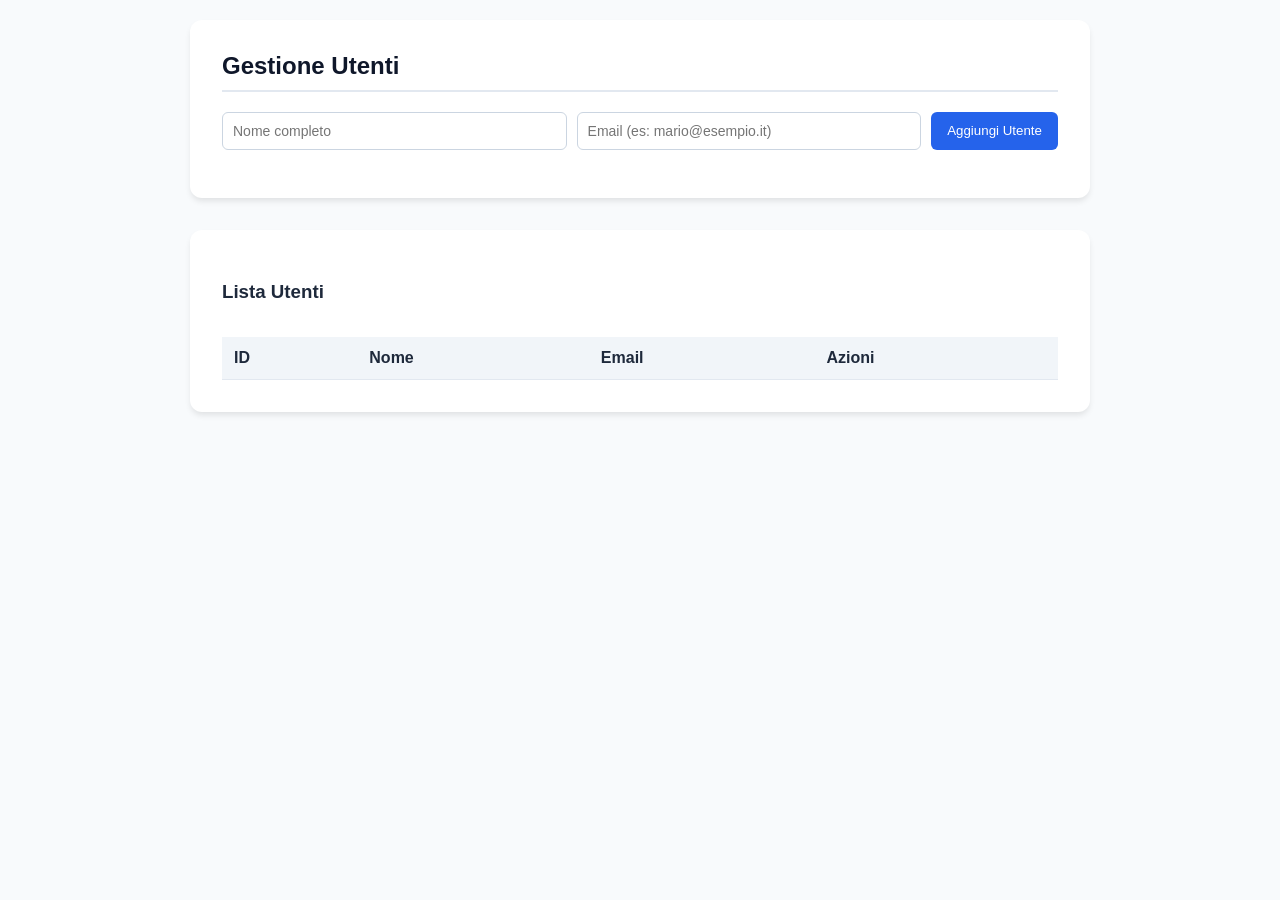
==== wsphp/api/index.html @ f83e4114 "Add files via upload" ====
<!DOCTYPE html>
<html lang="it">
<head>
    <meta charset="UTF-8">
    <meta name="viewport" content="width=device-width, initial-scale=1.0">
    <title>Test API</title>
    <style>
        :root { --primary: #2563eb; --danger: #dc2626; --success: #16a34a; --bg: #f8fafc; }
        body { font-family: 'Segoe UI', Tahoma, Geneva, Verdana, sans-serif; background: var(--bg); margin: 0; padding: 20px; color: #1e293b; }
        .container { max-width: 900px; margin: 0 auto; }
        .card { background: white; padding: 2rem; border-radius: 12px; box-shadow: 0 4px 6px -1px rgba(0,0,0,0.1); margin-bottom: 2rem; }
        h2 { margin-top: 0; color: #0f172a; border-bottom: 2px solid #e2e8f0; padding-bottom: 10px; }
        
        /* Form Styles */
        .form-group { display: grid; grid-template-columns: 1fr 1fr auto; gap: 10px; margin-bottom: 1rem; }
        input { padding: 10px; border: 1px solid #cbd5e1; border-radius: 6px; font-size: 14px; }
        input:focus { outline: 2px solid var(--primary); border-color: transparent; }
        
        /* Table Styles */
        table { width: 100%; border-collapse: collapse; margin-top: 1rem; }
        th, td { padding: 12px; text-align: left; border-bottom: 1px solid #e2e8f0; }
        th { background: #f1f5f9; font-weight: 600; }
        tr:hover { background: #f8fafc; }

        /* Buttons */
        button { cursor: pointer; padding: 8px 16px; border: none; border-radius: 6px; font-weight: 500; transition: all 0.2s; }
        .btn-add { background: var(--primary); color: white; width: 100%; }
        .btn-edit { background: #e2e8f0; color: #475569; margin-right: 5px; }
        .btn-delete { background: #fee2e2; color: var(--danger); }
        button:hover { opacity: 0.9; transform: translateY(-1px); }
        
        .status-badge { font-size: 12px; padding: 4px 8px; border-radius: 12px; background: #dcfce7; color: var(--success); display: none; }
    </style>
</head>
<body>

<div class="container">
    <div class="card">
        <h2>Gestione Utenti</h2>
        <div id="userForm">
            <input type="hidden" id="editId">
            <div class="form-group">
                <input type="text" id="nome" placeholder="Nome completo" required>
                <input type="email" id="email" placeholder="Email (es: mario@esempio.it)" required>
                <button onclick="saveUser()" id="saveBtn" class="btn-add">Aggiungi Utente</button>
            </div>
            <button onclick="resetForm()" id="cancelBtn" style="display:none; background:#94a3b8; color:white;">Annulla Modifica</button>
        </div>
    </div>

    <div class="card">
        <div style="display: flex; justify-content: space-between; align-items: center;">
            <h3>Lista Utenti</h3>
            <span id="status" class="status-badge">Sincronizzato</span>
        </div>
        <table id="userTable">
            <thead>
                <tr>
                    <th>ID</th>
                    <th>Nome</th>
                    <th>Email</th>
                    <th>Azioni</th>
                </tr>
            </thead>
            <tbody id="userList">
                </tbody>
        </table>
    </div>
</div>

<script>
const baseUrl = "http://localhost/wsphp/api/user";

// Carica utenti all'avvio
document.addEventListener('DOMContentLoaded', fetchUsers);

async function fetchUsers() {
    try {
        const res = await fetch(baseUrl);
        const data = await res.json();
        renderTable(data);
    } catch (err) {
        console.error("Errore caricamento:", err);
    }
}

function renderTable(users) {
    const tbody = document.getElementById('userList');
    tbody.innerHTML = '';
    
    // Gestiamo sia se l'API restituisce un oggetto che un array
    Object.keys(users).forEach(id => {
        const user = users[id];
        tbody.innerHTML += `
            <tr>
                <td>#${id}</td>
                <td>${user.nome}</td>
                <td>${user.email}</td>
                <td>
                    <button class="btn-edit" onclick="editUser('${id}', '${user.nome}', '${user.email}')">Modifica</button>
                    <button class="btn-delete" onclick="deleteUser('${id}')">Elimina</button>
                </td>
            </tr>
        `;
    });
}

async function saveUser() {
    const id = document.getElementById('editId').value;
    const nome = document.getElementById('nome').value;
    const email = document.getElementById('email').value;

    if(!nome || !email) return alert("Compila tutti i campi!");

    const method = id === "" ? "POST" : "PUT";
    const url = id === "" ? baseUrl : `${baseUrl}/${id}`;

    try {
        const res = await fetch(url, {
            method: method,
            headers: { "Content-Type": "application/json" },
            body: JSON.stringify({ nome, email })
        });

        if(res.ok) {
            resetForm();
            fetchUsers();
            showStatus();
        }
    } catch (err) {
        alert("Errore durante il salvataggio");
    }
}

async function deleteUser(id) {
    if(!confirm("Sei sicuro di voler eliminare questo utente?")) return;

    try {
        await fetch(`${baseUrl}/${id}`, { method: "DELETE" });
        fetchUsers();
        showStatus();
    } catch (err) {
        console.error(err);
    }
}

function editUser(id, nome, email) {
    document.getElementById('editId').value = id;
    document.getElementById('nome').value = nome;
    document.getElementById('email').value = email;
    document.getElementById('saveBtn').innerText = "Aggiorna Utente";
    document.getElementById('cancelBtn').style.display = "inline-block";
}

function resetForm() {
    document.getElementById('editId').value = "";
    document.getElementById('nome').value = "";
    document.getElementById('email').value = "";
    document.getElementById('saveBtn').innerText = "Aggiungi Utente";
    document.getElementById('cancelBtn').style.display = "none";
}

function showStatus() {
    const badge = document.getElementById('status');
    badge.style.display = "inline";
    setTimeout(() => badge.style.display = "none", 2000);
}
</script>

</body>
</html>
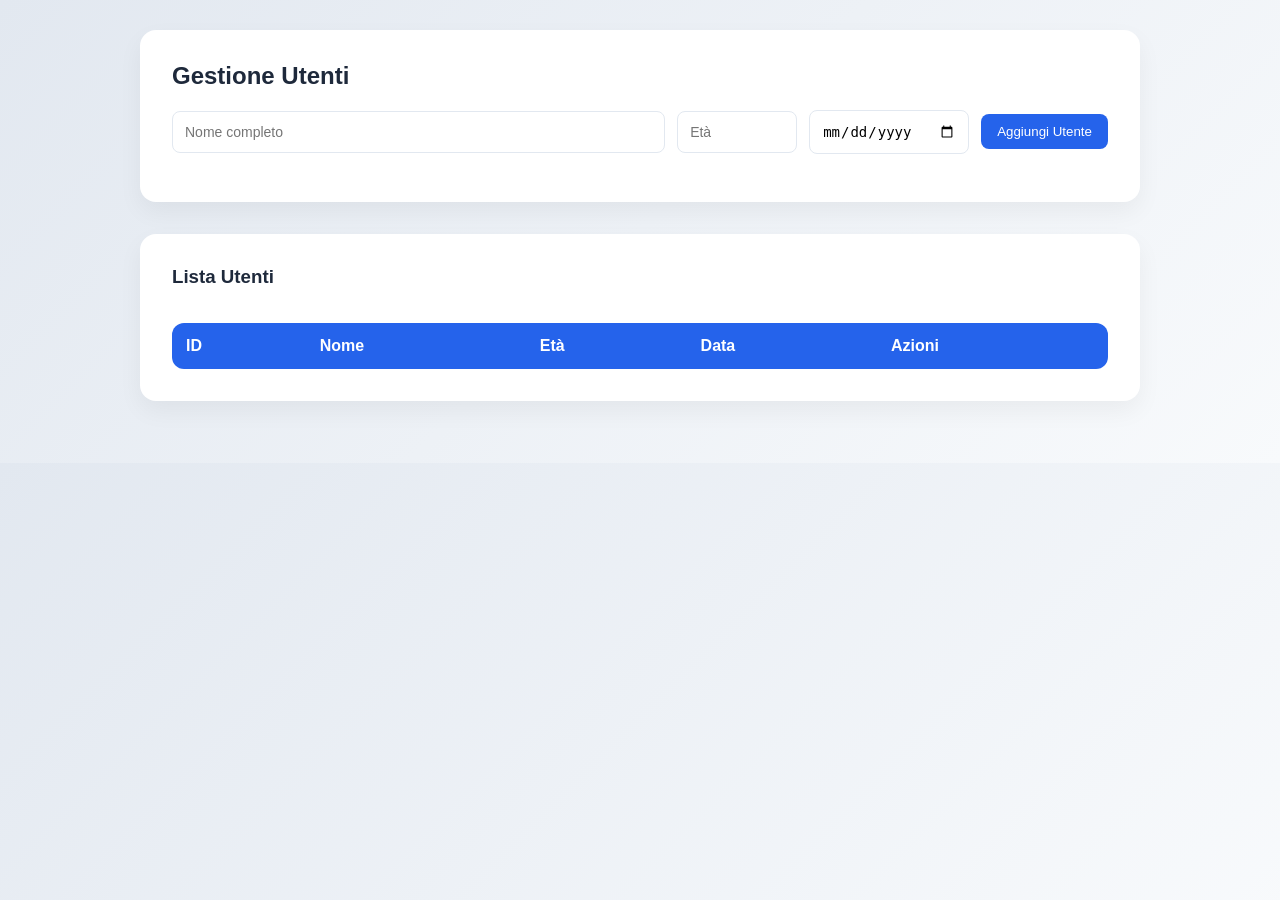
==== commit 313fb0b5: "Add files via upload" ====
--- a/wsphp/api/index.html
+++ b/wsphp/api/index.html
@@ -5,31 +5,207 @@
     <meta name="viewport" content="width=device-width, initial-scale=1.0">
     <title>Test API</title>
     <style>
-        :root { --primary: #2563eb; --danger: #dc2626; --success: #16a34a; --bg: #f8fafc; }
-        body { font-family: 'Segoe UI', Tahoma, Geneva, Verdana, sans-serif; background: var(--bg); margin: 0; padding: 20px; color: #1e293b; }
-        .container { max-width: 900px; margin: 0 auto; }
-        .card { background: white; padding: 2rem; border-radius: 12px; box-shadow: 0 4px 6px -1px rgba(0,0,0,0.1); margin-bottom: 2rem; }
-        h2 { margin-top: 0; color: #0f172a; border-bottom: 2px solid #e2e8f0; padding-bottom: 10px; }
-        
-        /* Form Styles */
-        .form-group { display: grid; grid-template-columns: 1fr 1fr auto; gap: 10px; margin-bottom: 1rem; }
-        input { padding: 10px; border: 1px solid #cbd5e1; border-radius: 6px; font-size: 14px; }
-        input:focus { outline: 2px solid var(--primary); border-color: transparent; }
-        
-        /* Table Styles */
-        table { width: 100%; border-collapse: collapse; margin-top: 1rem; }
-        th, td { padding: 12px; text-align: left; border-bottom: 1px solid #e2e8f0; }
-        th { background: #f1f5f9; font-weight: 600; }
-        tr:hover { background: #f8fafc; }
-
+        :root {
+            --primary: #2563eb;
+            --primary-dark: #1e40af;
+            --danger: #dc2626;
+            --success: #16a34a;
+            --bg: #f1f5f9;
+            --card-bg: #ffffff;
+            --text: #1e293b;
+            --border: #e2e8f0;
+        }
+        
+        /* Reset */
+        * {
+            box-sizing: border-box;
+        }
+        
+        /* Body */
+        body {
+            font-family: 'Inter', 'Segoe UI', sans-serif;
+            background: linear-gradient(135deg, #e2e8f0, #f8fafc);
+            margin: 0;
+            padding: 30px 15px;
+            color: var(--text);
+        }
+        
+        /* Container */
+        .container {
+            max-width: 1000px;
+            margin: auto;
+        }
+        
+        /* Card */
+        .card {
+            background: var(--card-bg);
+            padding: 2rem;
+            border-radius: 16px;
+            box-shadow: 0 10px 25px rgba(0,0,0,0.05);
+            margin-bottom: 2rem;
+            transition: transform 0.2s ease;
+        }
+        
+        .card:hover {
+            transform: translateY(-3px);
+        }
+        
+        /* Titles */
+        h2, h3 {
+            margin-top: 0;
+            font-weight: 600;
+        }
+        
+        /* Form */
+        .form-group {
+            display: grid;
+            grid-template-columns: 1fr 120px 160px auto;
+            gap: 12px;
+            align-items: center;
+            margin-bottom: 1rem;
+        }
+        
+        input {
+            padding: 12px;
+            border: 1px solid var(--border);
+            border-radius: 8px;
+            font-size: 14px;
+            transition: all 0.2s ease;
+        }
+        
+        input:focus {
+            outline: none;
+            border-color: var(--primary);
+            box-shadow: 0 0 0 3px rgba(37, 99, 235, 0.15);
+        }
+        
         /* Buttons */
-        button { cursor: pointer; padding: 8px 16px; border: none; border-radius: 6px; font-weight: 500; transition: all 0.2s; }
-        .btn-add { background: var(--primary); color: white; width: 100%; }
-        .btn-edit { background: #e2e8f0; color: #475569; margin-right: 5px; }
-        .btn-delete { background: #fee2e2; color: var(--danger); }
-        button:hover { opacity: 0.9; transform: translateY(-1px); }
-        
-        .status-badge { font-size: 12px; padding: 4px 8px; border-radius: 12px; background: #dcfce7; color: var(--success); display: none; }
+        button {
+            cursor: pointer;
+            padding: 10px 16px;
+            border: none;
+            border-radius: 8px;
+            font-weight: 500;
+            transition: all 0.2s ease;
+        }
+        
+        .btn-add {
+            background: var(--primary);
+            color: white;
+        }
+        
+        .btn-add:hover {
+            background: var(--primary-dark);
+        }
+        
+        .btn-edit {
+            background: #e2e8f0;
+            color: #334155;
+        }
+        
+        .btn-edit:hover {
+            background: #cbd5e1;
+        }
+        
+        .btn-delete {
+            background: #fee2e2;
+            color: var(--danger);
+        }
+        
+        .btn-delete:hover {
+            background: #fecaca;
+        }
+        
+        #cancelBtn {
+            background: #64748b;
+            color: white;
+            margin-top: 10px;
+        }
+        
+        #cancelBtn:hover {
+            background: #475569;
+        }
+        
+        /* Table */
+        table {
+            width: 100%;
+            border-collapse: collapse;
+            margin-top: 1rem;
+            overflow: hidden;
+            border-radius: 12px;
+        }
+        
+        thead {
+            background: var(--primary);
+            color: white;
+        }
+        
+        th, td {
+            padding: 14px;
+            text-align: left;
+        }
+        
+        tbody tr {
+            border-bottom: 1px solid var(--border);
+            transition: background 0.2s ease;
+        }
+        
+        tbody tr:hover {
+            background: #f8fafc;
+        }
+        
+        /* Badge */
+        .status-badge {
+            font-size: 12px;
+            padding: 6px 10px;
+            border-radius: 20px;
+            background: #dcfce7;
+            color: var(--success);
+            display: none;
+            animation: fadeIn 0.3s ease;
+        }
+        
+        @keyframes fadeIn {
+            from { opacity: 0; transform: scale(0.9); }
+            to { opacity: 1; transform: scale(1); }
+        }
+        
+        /* Responsive */
+        @media (max-width: 768px) {
+            .form-group {
+                grid-template-columns: 1fr;
+            }
+        
+            table, thead, tbody, th, td, tr {
+                display: block;
+            }
+        
+            thead {
+                display: none;
+            }
+        
+            tbody tr {
+                background: white;
+                margin-bottom: 1rem;
+                padding: 1rem;
+                border-radius: 12px;
+                box-shadow: 0 4px 10px rgba(0,0,0,0.05);
+            }
+        
+            td {
+                padding: 8px 0;
+                border: none;
+            }
+        
+            td::before {
+                content: attr(data-label);
+                font-weight: bold;
+                display: block;
+                font-size: 12px;
+                color: #64748b;
+                margin-bottom: 2px;
+            }
+        }
     </style>
 </head>
 <body>
@@ -41,7 +217,8 @@
             <input type="hidden" id="editId">
             <div class="form-group">
                 <input type="text" id="nome" placeholder="Nome completo" required>
-                <input type="email" id="email" placeholder="Email (es: mario@esempio.it)" required>
+                <input type="number" id="eta" placeholder="Età" required>
+                <input type="date" id="data" required>
                 <button onclick="saveUser()" id="saveBtn" class="btn-add">Aggiungi Utente</button>
             </div>
             <button onclick="resetForm()" id="cancelBtn" style="display:none; background:#94a3b8; color:white;">Annulla Modifica</button>
@@ -58,7 +235,8 @@
                 <tr>
                     <th>ID</th>
                     <th>Nome</th>
-                    <th>Email</th>
+                    <th>Età</th>
+                    <th>Data</th>
                     <th>Azioni</th>
                 </tr>
             </thead>
@@ -69,102 +247,117 @@
 </div>
 
 <script>
-const baseUrl = "http://localhost/wsphp/api/user";
-
-// Carica utenti all'avvio
-document.addEventListener('DOMContentLoaded', fetchUsers);
-
-async function fetchUsers() {
-    try {
-        const res = await fetch(baseUrl);
-        const data = await res.json();
-        renderTable(data);
-    } catch (err) {
-        console.error("Errore caricamento:", err);
-    }
-}
-
-function renderTable(users) {
-    const tbody = document.getElementById('userList');
-    tbody.innerHTML = '';
-    
-    // Gestiamo sia se l'API restituisce un oggetto che un array
-    Object.keys(users).forEach(id => {
-        const user = users[id];
-        tbody.innerHTML += `
-            <tr>
-                <td>#${id}</td>
-                <td>${user.nome}</td>
-                <td>${user.email}</td>
-                <td>
-                    <button class="btn-edit" onclick="editUser('${id}', '${user.nome}', '${user.email}')">Modifica</button>
-                    <button class="btn-delete" onclick="deleteUser('${id}')">Elimina</button>
-                </td>
-            </tr>
-        `;
-    });
-}
-
-async function saveUser() {
-    const id = document.getElementById('editId').value;
-    const nome = document.getElementById('nome').value;
-    const email = document.getElementById('email').value;
-
-    if(!nome || !email) return alert("Compila tutti i campi!");
-
-    const method = id === "" ? "POST" : "PUT";
-    const url = id === "" ? baseUrl : `${baseUrl}/${id}`;
-
-    try {
-        const res = await fetch(url, {
-            method: method,
-            headers: { "Content-Type": "application/json" },
-            body: JSON.stringify({ nome, email })
+    const baseUrl = "http://localhost/wsphp/api";
+    
+    // Carica utenti
+    document.addEventListener('DOMContentLoaded', fetchUsers);
+    
+    async function fetchUsers() {
+        try {
+            const res = await fetch(baseUrl, {
+                headers: { "Accept": "application/json" }
+            });
+            const data = await res.json();
+            renderTable(data);
+        } catch (err) {
+            console.error("Errore caricamento:", err);
+        }
+    }
+    
+    function renderTable(users) {
+        const tbody = document.getElementById('userList');
+        tbody.innerHTML = '';
+
+        Object.keys(users).forEach(id => {
+            const user = users[id];
+            tbody.innerHTML += `
+                <tr>
+                    <td data-label="ID">#${id}</td>
+                    <td data-label="Nome">${user.name}</td>
+                    <td data-label="Età">${user.age}</td>
+                    <td data-label="Data">${user.date}</td>
+                    <td data-label="Azioni">
+                        <button class="btn-edit" onclick="editUser('${id}', '${user.name}', '${user.age}', '${user.date}')">Modifica</button>
+                        <button class="btn-delete" onclick="deleteUser('${id}')">Elimina</button>
+                    </td>
+                </tr>
+            `;
         });
-
-        if(res.ok) {
-            resetForm();
+    }
+    
+    async function saveUser() {
+        const id = document.getElementById('editId').value;
+        const name = document.getElementById('nome').value;
+        const age = document.getElementById('eta').value;
+        const date = document.getElementById('data').value;
+    
+        if(!name || !age || !date) {
+            alert("Compila tutti i campi!");
+            return;
+        }
+    
+        const method = id === "" ? "POST" : "PUT";
+        const url = id === "" ? baseUrl : `${baseUrl}/${id}`;
+    
+        try {
+            const res = await fetch(url, {
+                method: method,
+                headers: {
+                    "Content-Type": "application/json",
+                    "Accept": "application/json"
+                },
+                body: JSON.stringify({ name, age, date })
+            });
+    
+            if(res.ok) {
+                resetForm();
+                fetchUsers();
+                showStatus();
+            } else {
+                alert("Errore nel salvataggio");
+            }
+        } catch (err) {
+            alert("Errore durante il salvataggio");
+        }
+    }
+    
+    async function deleteUser(id) {
+        if(!confirm("Sei sicuro di voler eliminare questo utente?")) return;
+    
+        try {
+            await fetch(`${baseUrl}/${id}`, { method: "DELETE" });
             fetchUsers();
             showStatus();
-        }
-    } catch (err) {
-        alert("Errore durante il salvataggio");
-    }
-}
-
-async function deleteUser(id) {
-    if(!confirm("Sei sicuro di voler eliminare questo utente?")) return;
-
-    try {
-        await fetch(`${baseUrl}/${id}`, { method: "DELETE" });
-        fetchUsers();
-        showStatus();
-    } catch (err) {
-        console.error(err);
-    }
-}
-
-function editUser(id, nome, email) {
-    document.getElementById('editId').value = id;
-    document.getElementById('nome').value = nome;
-    document.getElementById('email').value = email;
-    document.getElementById('saveBtn').innerText = "Aggiorna Utente";
-    document.getElementById('cancelBtn').style.display = "inline-block";
-}
-
-function resetForm() {
-    document.getElementById('editId').value = "";
-    document.getElementById('nome').value = "";
-    document.getElementById('email').value = "";
-    document.getElementById('saveBtn').innerText = "Aggiungi Utente";
-    document.getElementById('cancelBtn').style.display = "none";
-}
-
-function showStatus() {
-    const badge = document.getElementById('status');
-    badge.style.display = "inline";
-    setTimeout(() => badge.style.display = "none", 2000);
-}
+        } catch (err) {
+            console.error(err);
+        }
+    }
+    
+    function editUser(id, name, age, date) {
+        document.getElementById('editId').value = id;
+        document.getElementById('nome').value = name;
+        document.getElementById('eta').value = age;
+        document.getElementById('data').value = date;
+    
+        document.getElementById('saveBtn').innerText = "Aggiorna Utente";
+        document.getElementById('cancelBtn').style.display = "inline-block";
+    }
+    
+    function resetForm() {
+        document.getElementById('editId').value = "";
+        document.getElementById('nome').value = "";
+        document.getElementById('eta').value = "";
+        document.getElementById('data').value = "";
+    
+        document.getElementById('saveBtn').innerText = "Aggiungi Utente";
+        document.getElementById('cancelBtn').style.display = "none";
+    }
+    
+    function showStatus() {
+        const badge = document.getElementById('status');
+        badge.style.display = "inline";
+        setTimeout(() => badge.style.display = "none", 2000);
+    }
 </script>
 
 </body>
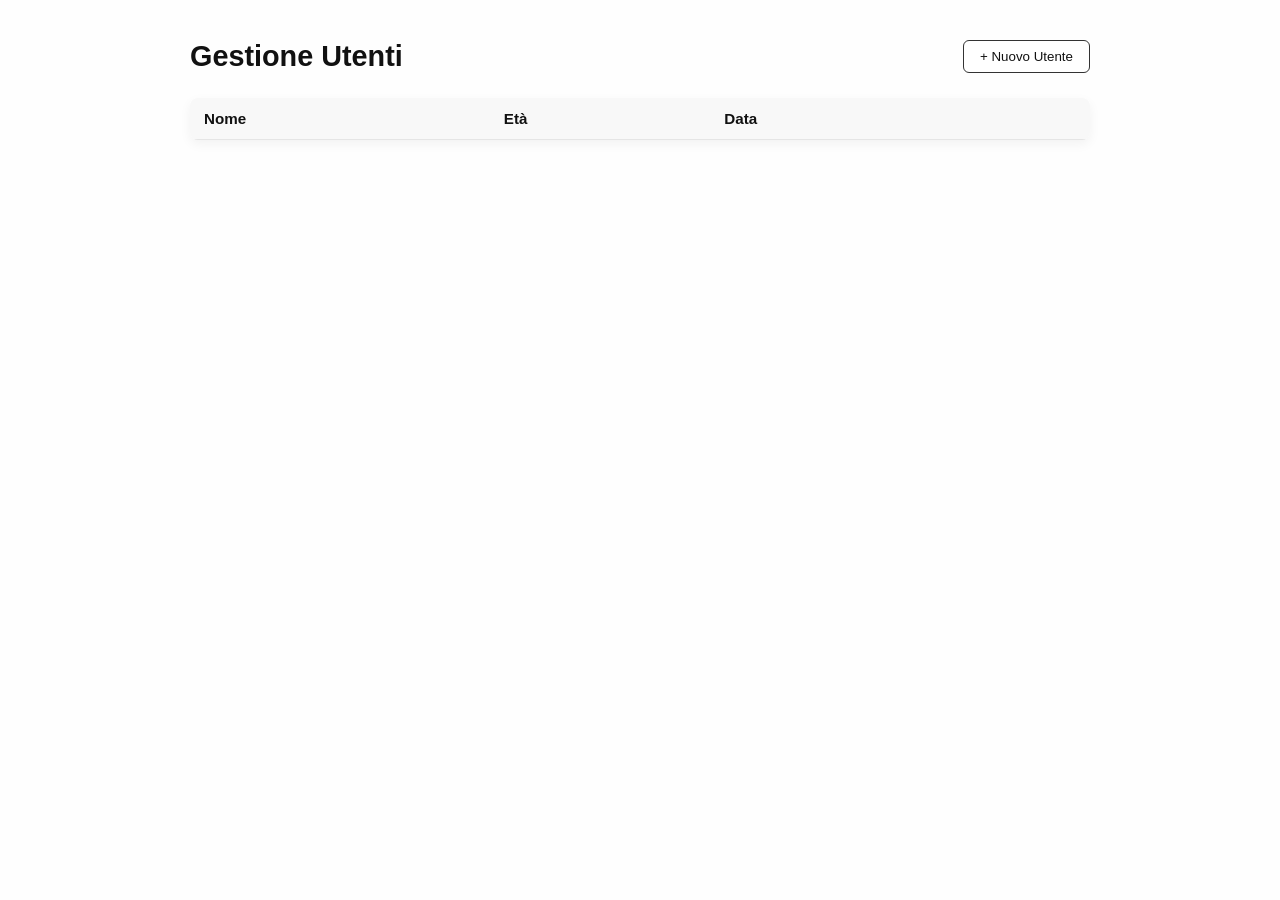
==== commit 27c10ec7: "Add files via upload" ====
--- a/wsphp/api/index.html
+++ b/wsphp/api/index.html
@@ -1,363 +1,152 @@
 <!DOCTYPE html>
 <html lang="it">
 <head>
-    <meta charset="UTF-8">
-    <meta name="viewport" content="width=device-width, initial-scale=1.0">
-    <title>Test API</title>
-    <style>
-        :root {
-            --primary: #2563eb;
-            --primary-dark: #1e40af;
-            --danger: #dc2626;
-            --success: #16a34a;
-            --bg: #f1f5f9;
-            --card-bg: #ffffff;
-            --text: #1e293b;
-            --border: #e2e8f0;
-        }
-        
-        /* Reset */
-        * {
-            box-sizing: border-box;
-        }
-        
-        /* Body */
-        body {
-            font-family: 'Inter', 'Segoe UI', sans-serif;
-            background: linear-gradient(135deg, #e2e8f0, #f8fafc);
-            margin: 0;
-            padding: 30px 15px;
-            color: var(--text);
-        }
-        
-        /* Container */
-        .container {
-            max-width: 1000px;
-            margin: auto;
-        }
-        
-        /* Card */
-        .card {
-            background: var(--card-bg);
-            padding: 2rem;
-            border-radius: 16px;
-            box-shadow: 0 10px 25px rgba(0,0,0,0.05);
-            margin-bottom: 2rem;
-            transition: transform 0.2s ease;
-        }
-        
-        .card:hover {
-            transform: translateY(-3px);
-        }
-        
-        /* Titles */
-        h2, h3 {
-            margin-top: 0;
-            font-weight: 600;
-        }
-        
-        /* Form */
-        .form-group {
-            display: grid;
-            grid-template-columns: 1fr 120px 160px auto;
-            gap: 12px;
-            align-items: center;
-            margin-bottom: 1rem;
-        }
-        
-        input {
-            padding: 12px;
-            border: 1px solid var(--border);
-            border-radius: 8px;
-            font-size: 14px;
-            transition: all 0.2s ease;
-        }
-        
-        input:focus {
-            outline: none;
-            border-color: var(--primary);
-            box-shadow: 0 0 0 3px rgba(37, 99, 235, 0.15);
-        }
-        
-        /* Buttons */
-        button {
-            cursor: pointer;
-            padding: 10px 16px;
-            border: none;
-            border-radius: 8px;
-            font-weight: 500;
-            transition: all 0.2s ease;
-        }
-        
-        .btn-add {
-            background: var(--primary);
-            color: white;
-        }
-        
-        .btn-add:hover {
-            background: var(--primary-dark);
-        }
-        
-        .btn-edit {
-            background: #e2e8f0;
-            color: #334155;
-        }
-        
-        .btn-edit:hover {
-            background: #cbd5e1;
-        }
-        
-        .btn-delete {
-            background: #fee2e2;
-            color: var(--danger);
-        }
-        
-        .btn-delete:hover {
-            background: #fecaca;
-        }
-        
-        #cancelBtn {
-            background: #64748b;
-            color: white;
-            margin-top: 10px;
-        }
-        
-        #cancelBtn:hover {
-            background: #475569;
-        }
-        
-        /* Table */
-        table {
-            width: 100%;
-            border-collapse: collapse;
-            margin-top: 1rem;
-            overflow: hidden;
-            border-radius: 12px;
-        }
-        
-        thead {
-            background: var(--primary);
-            color: white;
-        }
-        
-        th, td {
-            padding: 14px;
-            text-align: left;
-        }
-        
-        tbody tr {
-            border-bottom: 1px solid var(--border);
-            transition: background 0.2s ease;
-        }
-        
-        tbody tr:hover {
-            background: #f8fafc;
-        }
-        
-        /* Badge */
-        .status-badge {
-            font-size: 12px;
-            padding: 6px 10px;
-            border-radius: 20px;
-            background: #dcfce7;
-            color: var(--success);
-            display: none;
-            animation: fadeIn 0.3s ease;
-        }
-        
-        @keyframes fadeIn {
-            from { opacity: 0; transform: scale(0.9); }
-            to { opacity: 1; transform: scale(1); }
-        }
-        
-        /* Responsive */
-        @media (max-width: 768px) {
-            .form-group {
-                grid-template-columns: 1fr;
-            }
-        
-            table, thead, tbody, th, td, tr {
-                display: block;
-            }
-        
-            thead {
-                display: none;
-            }
-        
-            tbody tr {
-                background: white;
-                margin-bottom: 1rem;
-                padding: 1rem;
-                border-radius: 12px;
-                box-shadow: 0 4px 10px rgba(0,0,0,0.05);
-            }
-        
-            td {
-                padding: 8px 0;
-                border: none;
-            }
-        
-            td::before {
-                content: attr(data-label);
-                font-weight: bold;
-                display: block;
-                font-size: 12px;
-                color: #64748b;
-                margin-bottom: 2px;
-            }
-        }
-    </style>
+<meta charset="UTF-8">
+<title>Gestionale Utenti</title>
+<link rel="stylesheet" href="./style.css">
 </head>
 <body>
 
 <div class="container">
-    <div class="card">
-        <h2>Gestione Utenti</h2>
-        <div id="userForm">
-            <input type="hidden" id="editId">
-            <div class="form-group">
-                <input type="text" id="nome" placeholder="Nome completo" required>
-                <input type="number" id="eta" placeholder="Età" required>
-                <input type="date" id="data" required>
-                <button onclick="saveUser()" id="saveBtn" class="btn-add">Aggiungi Utente</button>
-            </div>
-            <button onclick="resetForm()" id="cancelBtn" style="display:none; background:#94a3b8; color:white;">Annulla Modifica</button>
-        </div>
-    </div>
 
-    <div class="card">
-        <div style="display: flex; justify-content: space-between; align-items: center;">
-            <h3>Lista Utenti</h3>
-            <span id="status" class="status-badge">Sincronizzato</span>
-        </div>
-        <table id="userTable">
-            <thead>
-                <tr>
-                    <th>ID</th>
-                    <th>Nome</th>
-                    <th>Età</th>
-                    <th>Data</th>
-                    <th>Azioni</th>
-                </tr>
-            </thead>
-            <tbody id="userList">
-                </tbody>
-        </table>
+<header>
+    <h1>Gestione Utenti</h1>
+    <button class="btn-primary" onclick="aggiuntaUtenti()">+ Nuovo Utente</button>
+</header>
+
+<table>
+    <thead>
+        <tr>
+            <th>Nome</th>
+            <th>Età</th>
+            <th>Data</th>
+            <th></th>
+        </tr>
+    </thead>
+    <tbody id="userTable"></tbody>
+</table>
+
+<div id="notification" class="notification"></div>
+
+</div>
+
+<div class="modal" id="modal">
+    <div class="modal-content">
+        <h3 id="modalTitle">Nuovo Utente</h3>
+        <input type="hidden" id="userId">
+        <input type="text" id="name" placeholder="Nome">
+        <input type="number" id="age" placeholder="Età">
+        <input type="date" id="date">
+        <button class="btn-primary" onclick="salvaAggiuntaOModificaUtenti()">Salva</button>
+        <button class="btn-close" onclick="chiudiModale()">Annulla</button>
     </div>
 </div>
 
 <script>
-    const baseUrl = "http://localhost/wsphp/api";
-    
-    // Carica utenti
-    document.addEventListener('DOMContentLoaded', fetchUsers);
-    
-    async function fetchUsers() {
-        try {
-            const res = await fetch(baseUrl, {
-                headers: { "Accept": "application/json" }
-            });
-            const data = await res.json();
-            renderTable(data);
-        } catch (err) {
-            console.error("Errore caricamento:", err);
-        }
-    }
-    
-    function renderTable(users) {
-        const tbody = document.getElementById('userList');
-        tbody.innerHTML = '';
+const baseUrl = "http://localhost/wsphp/api/";
+const table = document.getElementById("userTable");
 
-        Object.keys(users).forEach(id => {
-            const user = users[id];
-            tbody.innerHTML += `
-                <tr>
-                    <td data-label="ID">#${id}</td>
-                    <td data-label="Nome">${user.name}</td>
-                    <td data-label="Età">${user.age}</td>
-                    <td data-label="Data">${user.date}</td>
-                    <td data-label="Azioni">
-                        <button class="btn-edit" onclick="editUser('${id}', '${user.name}', '${user.age}', '${user.date}')">Modifica</button>
-                        <button class="btn-delete" onclick="deleteUser('${id}')">Elimina</button>
-                    </td>
-                </tr>
+function notify(message, type="success") {
+    const n = document.getElementById("notification");
+    n.textContent = message;
+    n.className = "notification " + type;
+    n.style.display = "block";
+    setTimeout(() => n.style.display = "none", 3000);
+}
+
+function getUtenti() {
+    fetch(baseUrl)
+    .then(r => r.json())
+    .then(data => {
+        console.log("GET: ");
+        table.innerHTML = "";
+        data.forEach(user => {
+            console.log(user);
+            const tr = document.createElement("tr");
+            tr.dataset.id = user.id; 
+
+            tr.innerHTML = `
+                <td>${user.name}</td>
+                <td>${user.age}</td>
+                <td>${user.date}</td>
+                <td class="actions">
+                    <button class="btn-edit">Modifica</button>
+                    <button class="btn-delete">Elimina</button>
+                </td>
             `;
+
+            tr.querySelector(".btn-edit").addEventListener("click", () => modificaUtenti(user));
+            tr.querySelector(".btn-delete").addEventListener("click", () => cancellaUtente(user.id));
+            table.appendChild(tr);
         });
-    }
-    
-    async function saveUser() {
-        const id = document.getElementById('editId').value;
-        const name = document.getElementById('nome').value;
-        const age = document.getElementById('eta').value;
-        const date = document.getElementById('data').value;
-    
-        if(!name || !age || !date) {
-            alert("Compila tutti i campi!");
-            return;
-        }
-    
-        const method = id === "" ? "POST" : "PUT";
-        const url = id === "" ? baseUrl : `${baseUrl}/${id}`;
-    
-        try {
-            const res = await fetch(url, {
-                method: method,
-                headers: {
-                    "Content-Type": "application/json",
-                    "Accept": "application/json"
-                },
-                body: JSON.stringify({ name, age, date })
-            });
-    
-            if(res.ok) {
-                resetForm();
-                fetchUsers();
-                showStatus();
-            } else {
-                alert("Errore nel salvataggio");
-            }
-        } catch (err) {
-            alert("Errore durante il salvataggio");
-        }
-    }
-    
-    async function deleteUser(id) {
-        if(!confirm("Sei sicuro di voler eliminare questo utente?")) return;
-    
-        try {
-            await fetch(`${baseUrl}/${id}`, { method: "DELETE" });
-            fetchUsers();
-            showStatus();
-        } catch (err) {
-            console.error(err);
-        }
-    }
-    
-    function editUser(id, name, age, date) {
-        document.getElementById('editId').value = id;
-        document.getElementById('nome').value = name;
-        document.getElementById('eta').value = age;
-        document.getElementById('data').value = date;
-    
-        document.getElementById('saveBtn').innerText = "Aggiorna Utente";
-        document.getElementById('cancelBtn').style.display = "inline-block";
-    }
-    
-    function resetForm() {
-        document.getElementById('editId').value = "";
-        document.getElementById('nome').value = "";
-        document.getElementById('eta').value = "";
-        document.getElementById('data').value = "";
-    
-        document.getElementById('saveBtn').innerText = "Aggiungi Utente";
-        document.getElementById('cancelBtn').style.display = "none";
-    }
-    
-    function showStatus() {
-        const badge = document.getElementById('status');
-        badge.style.display = "inline";
-        setTimeout(() => badge.style.display = "none", 2000);
-    }
+    });
+}
+
+function aggiuntaUtenti() {
+    document.getElementById("modalTitle").textContent = "Nuovo Utente";
+    document.getElementById("userId").value = "";
+    document.getElementById("name").value = "";
+    document.getElementById("age").value = "";
+    document.getElementById("date").value = "";
+    document.getElementById("modal").style.display = "flex";
+}
+
+function chiudiModale() {
+    document.getElementById("modal").style.display = "none";
+}
+
+function modificaUtenti(user) {
+    document.getElementById("modalTitle").textContent = "Modifica Utente";
+    document.getElementById("userId").value = user.id;
+    document.getElementById("name").value = user.name;
+    document.getElementById("age").value = user.age;
+    document.getElementById("date").value = user.date;
+    document.getElementById("modal").style.display = "flex";
+}
+
+function salvaAggiuntaOModificaUtenti() {
+    const id = document.getElementById("userId").value;
+    const user = {
+        name: document.getElementById("name").value,
+        age: document.getElementById("age").value,
+        date: document.getElementById("date").value
+    };
+
+    const method = id ? "PUT" : "POST";
+    const url = id ? baseUrl + id : baseUrl;
+    console.log(method+": ");
+    console.log("Body: "+JSON.stringify(user));
+
+    fetch(url, {
+        method: method,
+        headers: { "Content-Type": "application/json" },
+        body: JSON.stringify(user)
+    })
+    .then(r => {
+        r.json();
+    })
+    .then(() => {
+        notify(id ? "Utente aggiornato" : "Utente creato");
+        chiudiModale();
+        getUtenti();
+    });
+}
+
+function cancellaUtente(id) {
+    if(!confirm("Eliminare questo utente?")) return; 
+
+    console.log("DELETE: ");
+    console.log("Id: "+id);
+
+    fetch(baseUrl + id, { method: "DELETE" })
+    .then(r => r.json())
+    .then(() => {
+        notify("Utente eliminato", "success");
+        getUtenti();
+    });
+}
+
+setInterval(getUtenti(),120000);
 </script>
 
 </body>
--- a/wsphp/api/style.css
+++ b/wsphp/api/style.css
@@ -0,0 +1,136 @@
+* {
+    box-sizing: border-box;
+    font-family: 'Segoe UI', sans-serif;
+}
+
+body {
+    background: #fefefe; 
+    margin: 0;
+    padding: 40px;
+    color: #111; 
+}
+
+.container {
+    max-width: 900px;
+    margin: auto;
+}
+
+header {
+    display: flex;
+    justify-content: space-between;
+    align-items: center;
+    margin-bottom: 25px;
+}
+
+h1 {
+    margin: 0;
+    font-size: 1.8rem;
+    font-weight: 600;
+    color: #111;
+}
+
+button {
+    padding: 8px 16px;
+    border: 1px solid #333; 
+    border-radius: 6px;
+    background: #fff; 
+    color: #111;
+    font-weight: 500;
+    cursor: pointer;
+    transition: all 0.2s;
+}
+
+button:hover {
+    background: #f0f0f0;
+    border-color: #000;
+}
+
+table {
+    width: 100%;
+    border-collapse: collapse;
+    background: #fff;
+    border-radius: 8px;
+    overflow: hidden;
+    box-shadow: 0 4px 12px rgba(0,0,0,0.05);
+}
+
+th, td {
+    padding: 12px 14px;
+    text-align: left;
+    font-size: 0.95rem;
+    border-bottom: 1px solid #e5e5e5;
+}
+
+th {
+    background: #f8f8f8;
+    color: #111;
+    font-weight: 600;
+}
+
+tr:nth-child(even) {
+    background: #fafafa;
+}
+
+tr:hover {
+    background: #f0f0f0;
+}
+
+.actions button {
+    margin-right: 5px;
+    font-size: 0.85rem;
+    padding: 6px 10px;
+    width: 47%;
+}
+
+.modal {
+    display: none;
+    position: fixed;
+    inset: 0;
+    background: rgba(0,0,0,0.2);
+    justify-content: center;
+    align-items: center;
+}
+
+.modal-content {
+    background: #fff;
+    padding: 25px;
+    border-radius: 10px;
+    width: 350px;
+    box-shadow: 0 10px 25px rgba(0,0,0,0.08);
+    display: flex;
+    flex-direction: column;
+    gap: 10px;
+}
+
+.modal-content h3 {
+    margin: 0 0 10px 0;
+    font-weight: 600;
+    color: #111;
+}
+
+.modal-content input {
+    width: 100%;
+    padding: 10px;
+    border: 1px solid #333; 
+    border-radius: 6px;
+    font-size: 0.95rem;
+    outline: none;
+    transition: border-color 0.2s;
+    background: #fff;
+    color: #111;
+}
+
+.modal-content input:focus {
+    border-color: #000;
+}
+
+.notification {
+    margin-top: 15px;
+    padding: 12px 15px;
+    border-radius: 6px;
+    display: none;
+    font-weight: 500;
+    border: 1px solid #333;
+    background: #fff;
+    color: #111;
+}
